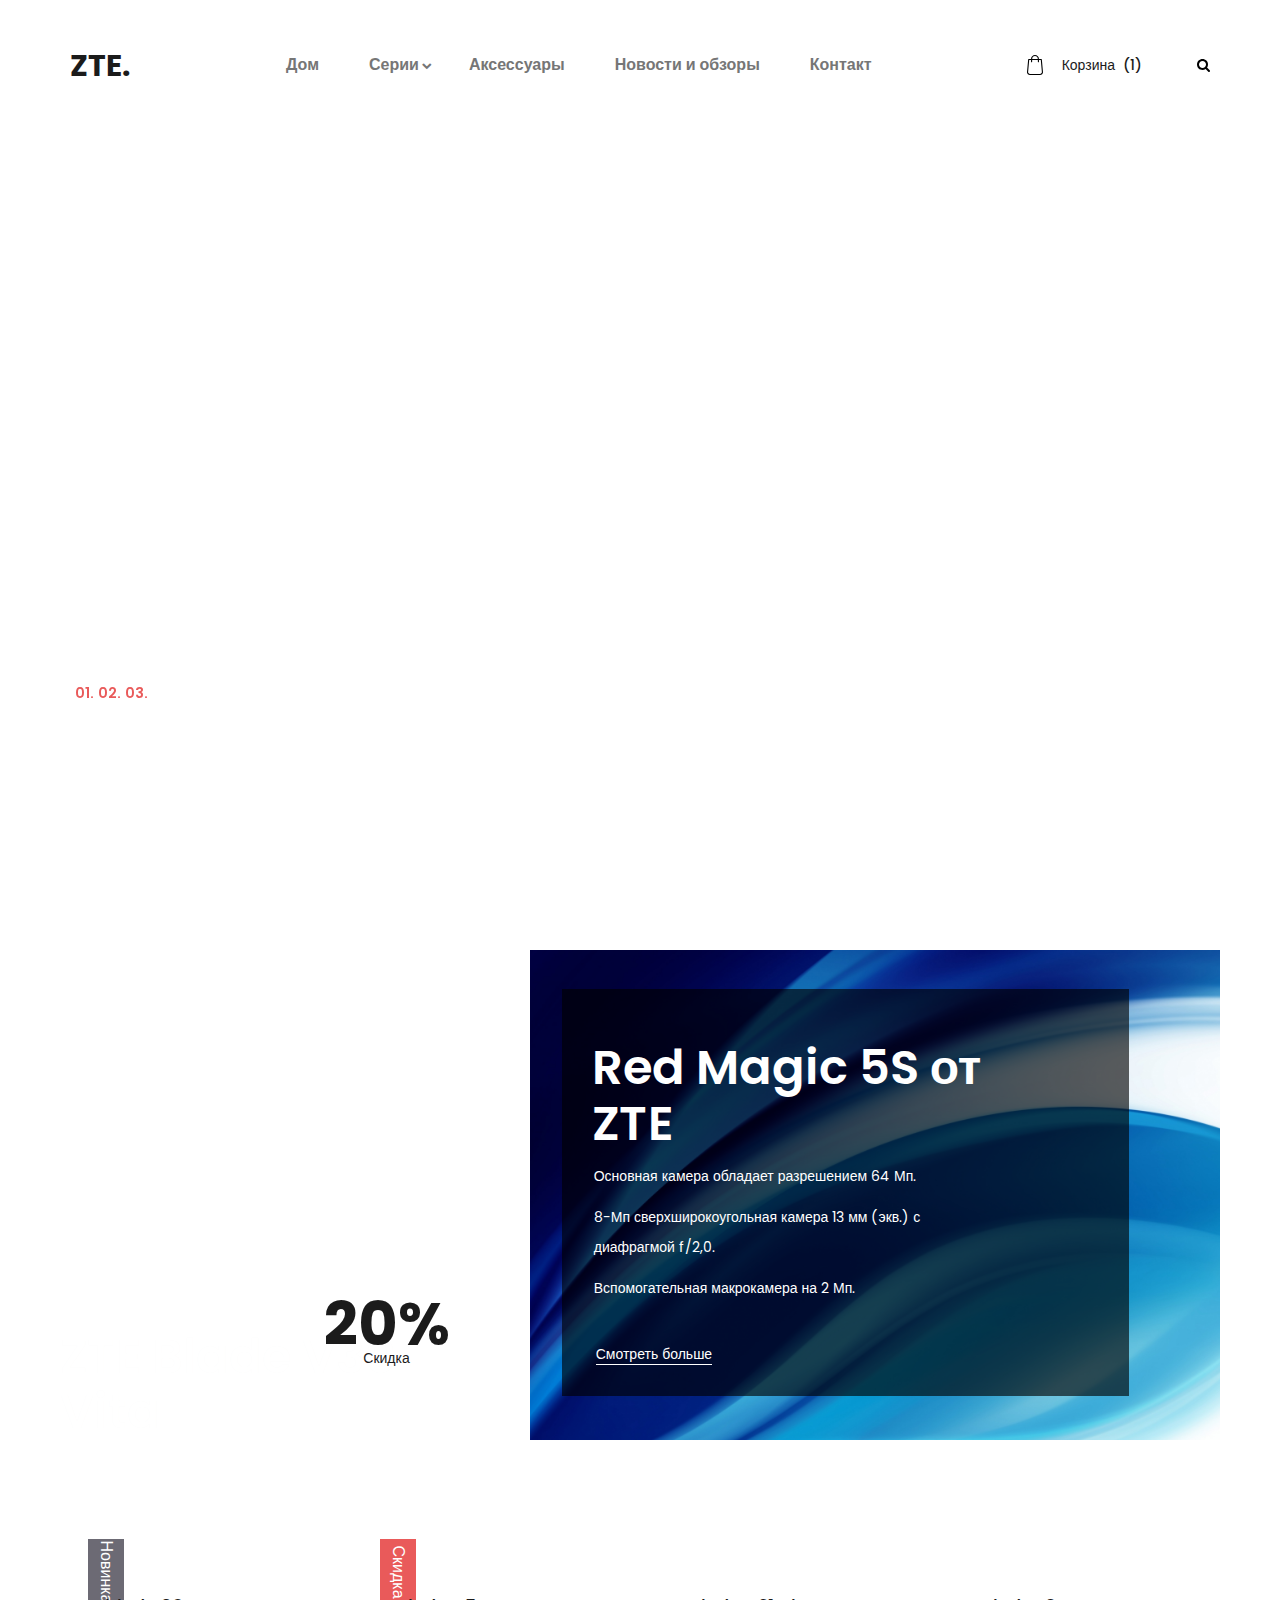
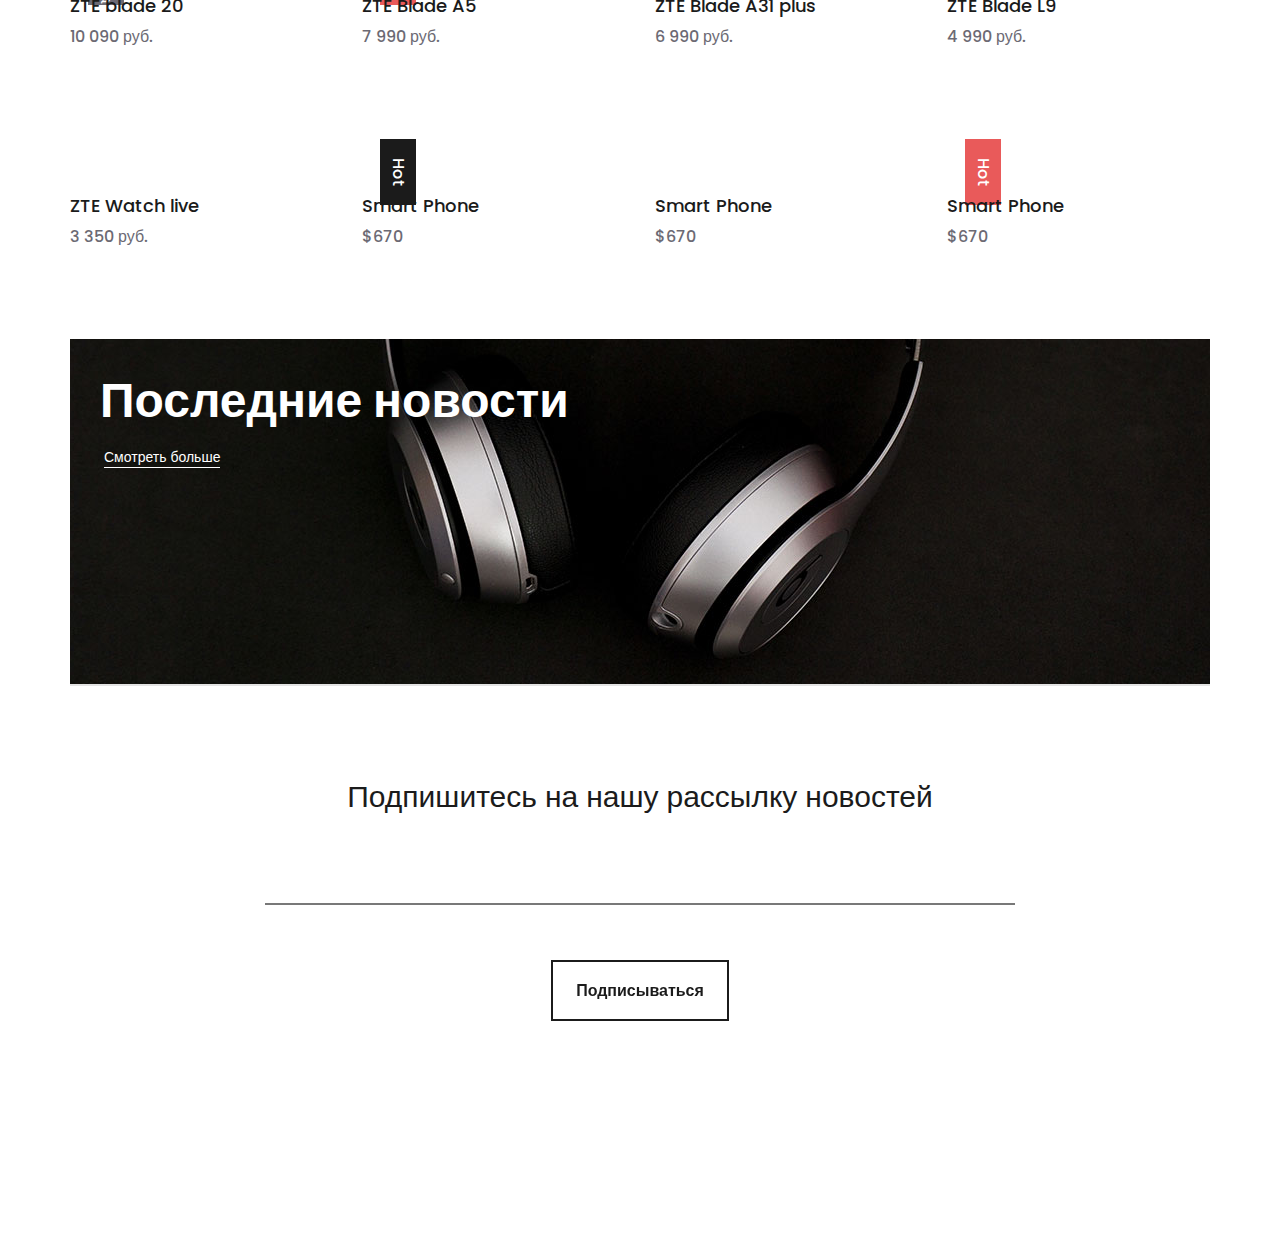
==== index.html @ 1d3c838d "загружает файлы сайта" ====
<!DOCTYPE html>
<html lang="ru">
<head>
<title>ZTE</title>
<meta charset="utf-8">
<meta http-equiv="X-UA-Compatible" content="IE=edge">
<meta name="description" content="Sublime project">
<meta name="viewport" content="width=device-width, initial-scale=1">
<link rel="stylesheet" type="text/css" href="styles/bootstrap4/bootstrap.min.css">
<link href="plugins/font-awesome-4.7.0/css/font-awesome.min.css" rel="stylesheet" type="text/css">
<link rel="stylesheet" type="text/css" href="plugins/OwlCarousel2-2.2.1/owl.carousel.css">
<link rel="stylesheet" type="text/css" href="plugins/OwlCarousel2-2.2.1/owl.theme.default.css">
<link rel="stylesheet" type="text/css" href="plugins/OwlCarousel2-2.2.1/animate.css">
<link rel="stylesheet" type="text/css" href="styles/main_styles.css">
<link rel="stylesheet" type="text/css" href="styles/responsive.css">
</head>
<body>

<div class="super_container">

	<!-- Header -->

	<header class="header">
		<div class="header_container">
			<div class="container">
				<div class="row">
					<div class="col">
						<div class="header_content d-flex flex-row align-items-center justify-content-start">
							<div class="logo"><a href="index.html">ZTE.</a></div>
							<nav class="main_nav">
								<ul>
									<li class="">
										<a href="index.html">Дом</a>
										
									</li>
									<li class="hassubs">
										<a href="categories.html">Серии</a>
										<ul>
											<li><a href="categories.html">ZTE Blade</a></li>
											<li><a href="categories.html">ZTE Axon</a></li>							
										</ul>
									</li>
									<li><a href="#">Аксессуары</a></li>
									<li><a href="#">Новости и обзоры</a></li>
									<li><a href="contact.html">Контакт</a></li>
								</ul>
							</nav>
							<div class="header_extra ml-auto">
								<div class="shopping_cart">
									<a href="cart.html">
										<svg version="1.1" xmlns="http://www.w3.org/2000/svg" xmlns:xlink="http://www.w3.org/1999/xlink" x="0px" y="0px"
												 viewBox="0 0 489 489" style="enable-background:new 0 0 489 489;" xml:space="preserve">
											<g>
												<path d="M440.1,422.7l-28-315.3c-0.6-7-6.5-12.3-13.4-12.3h-57.6C340.3,42.5,297.3,0,244.5,0s-95.8,42.5-96.6,95.1H90.3
													c-7,0-12.8,5.3-13.4,12.3l-28,315.3c0,0.4-0.1,0.8-0.1,1.2c0,35.9,32.9,65.1,73.4,65.1h244.6c40.5,0,73.4-29.2,73.4-65.1
													C440.2,423.5,440.2,423.1,440.1,422.7z M244.5,27c37.9,0,68.8,30.4,69.6,68.1H174.9C175.7,57.4,206.6,27,244.5,27z M366.8,462
													H122.2c-25.4,0-46-16.8-46.4-37.5l26.8-302.3h45.2v41c0,7.5,6,13.5,13.5,13.5s13.5-6,13.5-13.5v-41h139.3v41
													c0,7.5,6,13.5,13.5,13.5s13.5-6,13.5-13.5v-41h45.2l26.9,302.3C412.8,445.2,392.1,462,366.8,462z"/>
											</g>
										</svg>
										<div>Корзина <span>(1)</span></div>
									</a>
								</div>
								<div class="search">
									<div class="search_icon">
										<svg version="1.1" id="Capa_1" xmlns="http://www.w3.org/2000/svg" xmlns:xlink="http://www.w3.org/1999/xlink" x="0px" y="0px"
										viewBox="0 0 475.084 475.084" style="enable-background:new 0 0 475.084 475.084;"
										 xml:space="preserve">
										<g>
											<path d="M464.524,412.846l-97.929-97.925c23.6-34.068,35.406-72.047,35.406-113.917c0-27.218-5.284-53.249-15.852-78.087
												c-10.561-24.842-24.838-46.254-42.825-64.241c-17.987-17.987-39.396-32.264-64.233-42.826
												C254.246,5.285,228.217,0.003,200.999,0.003c-27.216,0-53.247,5.282-78.085,15.847C98.072,26.412,76.66,40.689,58.673,58.676
												c-17.989,17.987-32.264,39.403-42.827,64.241C5.282,147.758,0,173.786,0,201.004c0,27.216,5.282,53.238,15.846,78.083
												c10.562,24.838,24.838,46.247,42.827,64.234c17.987,17.993,39.403,32.264,64.241,42.832c24.841,10.563,50.869,15.844,78.085,15.844
												c41.879,0,79.852-11.807,113.922-35.405l97.929,97.641c6.852,7.231,15.406,10.849,25.693,10.849
												c9.897,0,18.467-3.617,25.694-10.849c7.23-7.23,10.848-15.796,10.848-25.693C475.088,428.458,471.567,419.889,464.524,412.846z
												 M291.363,291.358c-25.029,25.033-55.148,37.549-90.364,37.549c-35.21,0-65.329-12.519-90.36-37.549
												c-25.031-25.029-37.546-55.144-37.546-90.36c0-35.21,12.518-65.334,37.546-90.36c25.026-25.032,55.15-37.546,90.36-37.546
												c35.212,0,65.331,12.519,90.364,37.546c25.033,25.026,37.548,55.15,37.548,90.36C328.911,236.214,316.392,266.329,291.363,291.358z
												"/>
										</g>
									</svg>
									</div>
								</div>
								<div class="hamburger"><i class="fa fa-bars" aria-hidden="true"></i></div>
							</div>
						</div>
					</div>
				</div>
			</div>
		</div>
		
		<!-- Search Panel -->
		<div class="search_panel trans_300">
			<div class="container">
				<div class="row">
					<div class="col">
						<div class="search_panel_content d-flex flex-row align-items-center justify-content-end">
							<form action="#">
								<input type="text" class="search_input" placeholder="Search" required="required">
							</form>
						</div>
					</div>
				</div>
			</div>
		</div>

		<!-- Social -->
		<div class="header_social">
			<ul>
				<li><a href="#"><i class="fa fa-pinterest" aria-hidden="true"></i></a></li>
				<li><a href="#"><i class="fa fa-instagram" aria-hidden="true"></i></a></li>
				<li><a href="#"><i class="fa fa-facebook" aria-hidden="true"></i></a></li>
				<li><a href="#"><i class="fa fa-twitter" aria-hidden="true"></i></a></li>
			</ul>
		</div>
	</header>

	<!-- Menu -->

	<div class="menu menu_mm trans_300">
		<div class="menu_container menu_mm">
			<div class="page_menu_content">
							
				<div class="page_menu_search menu_mm">
					<form action="#">
						<input type="search" required="required" class="page_menu_search_input menu_mm" placeholder="Search for products...">
					</form>
				</div>
				<ul class="page_menu_nav menu_mm">
					<li class="page_menu_item has-children menu_mm">
						<a href="index.html">Дом<i class="fa fa-angle-down"></i></a>
					</li>
					<li class="page_menu_item has-children menu_mm">
						<a href="categories.html">Серии<i class="fa fa-angle-down"></i></a>
						<ul class="page_menu_selection menu_mm">
							<li><a href="categories.html">ZTE Blade</a></li>
											<li><a href="categories.html">ZTE Axon</a></li>		
						</ul>
					</li>
					<li class="page_menu_item menu_mm"><a href="index.html">Аксессуары<i class="fa fa-angle-down"></i></a></li>
					<li class="page_menu_item menu_mm"><a href="#">Новости и обзоры<i class="fa fa-angle-down"></i></a></li>
					<li class="page_menu_item menu_mm"><a href="contact.html">Контакт<i class="fa fa-angle-down"></i></a></li>
				</ul>
			</div>
		</div>

		<div class="menu_close"><i class="fa fa-times" aria-hidden="true"></i></div>

		<div class="menu_social">
			<ul>
				<li><a href="#"><i class="fa fa-pinterest" aria-hidden="true"></i></a></li>
				<li><a href="#"><i class="fa fa-instagram" aria-hidden="true"></i></a></li>
				<li><a href="#"><i class="fa fa-facebook" aria-hidden="true"></i></a></li>
				<li><a href="#"><i class="fa fa-twitter" aria-hidden="true"></i></a></li>
			</ul>
		</div>
	</div>
	
	<!-- Home -->

	<div class="home">
		<div class="home_slider_container">
			
			<!-- Home Slider -->
			<div class="owl-carousel owl-theme home_slider">
				
				<!-- Slider Item -->
				<div class="owl-item home_slider_item">
					<div class="home_slider_background" style="background-image:url(images/image001.jpg)"></div>
					<div class="home_slider_content_container">
						<div class="container">
							<div class="row">
								<div class="col">
									<div class="home_slider_content"  data-animation-in="fadeIn" data-animation-out="animate-out fadeOut">
										<div class="home_slider_title">Корпорация ZTE</div>
										<div class="home_slider_subtitle">Корпорация ZTE была основана в 1985 году в Китае, городе Шэньчжэнь, где и расположена ее штаб-квартира. Ассортимент продукции ZTE охватывает практически каждый сектор рынка проводной и беспроводной связи, мобильных и фиксированных терминалов.</div>
										
									</div>
								</div>
							</div>
						</div>
					</div>
				</div>

				<!-- Slider Item -->
				<div class="owl-item home_slider_item">
					<div class="home_slider_background" style="background-image:url(images/image005.jpg)"></div>
					<div class="home_slider_content_container">
						<div class="container">
							<div class="row">
								<div class="col">
									<div class="home_slider_content"  data-animation-in="fadeIn" data-animation-out="animate-out fadeOut">
										<div class="home_slider_title">ZTE Blade A31</div>
										<div class="home_slider_subtitle">Аппарат предлагает базовый функционал, поддержку 4G/LTE и работу сразу с 2 sim-картами, весьма качественный 5.45-дюймовый дисплей и 32 Гбайт встроенной памяти. Помимо этого, здесь есть чип NFC и возможность использования сервиса бесконтактной оплаты Google Play. Мобильник работает под управлением операционной системы Android 11 Go.</div>
										<div class="button button_light home_button"><a href="#">Купить сейчас</a></div>
									</div>
								</div>
							</div>
						</div>
					</div>
				</div>

				<!-- Slider Item -->
				<div class="owl-item home_slider_item">
					<div class="home_slider_background" style="background-image:url(images/image002.jpg)"></div>
					<div class="home_slider_content_container">
						<div class="container">
							<div class="row">
								<div class="col">
									<div class="home_slider_content"  data-animation-in="fadeIn" data-animation-out="animate-out fadeOut">
										<div class="home_slider_title">ZTE В РОССИИ</div>
										<div class="home_slider_subtitle">Свою деятельность в России ZTE начала в 2000 году и с тех пор успешно развивается на российском рынке. Первоначально в городе Москва было открыто официальное представительство корпорации ZTE, а затем и дочерняя компания ООО «Корпорация ЗТИ — Связьтехнологии».</div>
									
									</div>
								</div>
							</div>
						</div>
					</div>
				</div>

			</div>

			<!-- Home Slider Dots -->
			
			<div class="home_slider_dots_container">
				<div class="container">
					<div class="row">
						<div class="col">
							<div class="home_slider_dots">
								<ul id="home_slider_custom_dots" class="home_slider_custom_dots">
									<li class="home_slider_custom_dot active">01.</li>
									<li class="home_slider_custom_dot active">02.</li>
									<li class="home_slider_custom_dot active">03.</li>
								</ul>
							</div>
						</div>
					</div>
				</div>	
			</div>

		</div>
	</div>

	<!-- Ads -->

	<div class="avds">
		<div class="avds_container d-flex flex-lg-row flex-column align-items-start justify-content-between">
			<div class="avds_small">
				<div class="avds_background" style="background-image:url(images/gsmarena_001_1_large.jpg)"></div>
				
					<div class="avds_discount_container">
						
						<div><div class="avds_title">ZTE Blade V30 Vita</div>
							<div class="avds_discount">
							
								<div>20%</div>
								<div>Скидка</div>
							</div>
						</div>
					</div>
					
				
			</div>
			<div class="avds_large">
				<div class="avds_background" style="background-image:url(images/avds_large.jpg)"></div>
				<div class="avds_large_container">
					<div class="avds_large_content">
						<div class="avds_title">Red Magic 5S от ZTE</div>
						<div class="avds_text">Основная камера обладает разрешением 64 Мп.</div>
						<div class="avds_text">8-Мп сверхширокоугольная камера 13 мм (экв.) с диафрагмой f/2,0.</div>
						<div class="avds_text">Вспомогательная макрокамера на 2 Мп.</div>
						<div class="avds_link avds_link_large"><a href="categories.html">Смотреть больше</a></div>
					</div>
				</div>
			</div>
		</div>
	</div>

	<!-- Products -->

	<div class="products">
		<div class="container">
			<div class="row">
				<div class="col">
					
					<div class="product_grid">

						<!-- Product -->
						<div class="product">
							<div class="product_image"><img src="images/product_1.jpg" alt=""></div>
							<div class="product_extra product_new"><a href="categories.html">Новинка</a></div>
							<div class="product_content">
								<div class="product_title"><a href="product.html">ZTE blade 20</a></div>
								<div class="product_price">10 090 руб.</div>
							</div>
						</div>

						<!-- Product -->
						<div class="product">
							<div class="product_image"><img src="images/product_2.jpg" alt=""></div>
							<div class="product_extra product_sale"><a href="categories.html">Скидка</a></div>
							<div class="product_content">
								<div class="product_title"><a href="product.html">ZTE Blade A5</a></div>
								<div class="product_price">7 990 руб.</div>
							</div>
						</div>

						<!-- Product -->
						<div class="product">
							<div class="product_image"><img src="images/product_3.jpg" alt=""></div>
							<div class="product_content">
								<div class="product_title"><a href="product.html">ZTE Blade A31 plus</a></div>
								<div class="product_price">6 990 руб.</div>
							</div>
						</div>

						<!-- Product -->
						<div class="product">
							<div class="product_image"><img src="images/product_4.jpg" alt=""></div>
							<div class="product_content">
								<div class="product_title"><a href="product.html">ZTE Blade L9</a></div>
								<div class="product_price">4 990 руб.</div>
							</div>
						</div>

						<!-- Product -->
						<div class="product">
							<div class="product_image"><img src="images/product_5.jpg" alt=""></div>
							<div class="product_content">
								<div class="product_title"><a href="product.html">ZTE Watch live</a></div>
								<div class="product_price">3 350 руб.</div>
							</div>
						</div>

						<!-- Product -->
						<div class="product">
							<div class="product_image"><img src="images/product_6.jpg" alt=""></div>
							<div class="product_extra product_hot"><a href="categories.html">Hot</a></div>
							<div class="product_content">
								<div class="product_title"><a href="product.html">Smart Phone</a></div>
								<div class="product_price">$670</div>
							</div>
						</div>

						<!-- Product -->
						<div class="product">
							<div class="product_image"><img src="images/product_7.jpg" alt=""></div>
							<div class="product_content">
								<div class="product_title"><a href="product.html">Smart Phone</a></div>
								<div class="product_price">$670</div>
							</div>
						</div>

						<!-- Product -->
						<div class="product">
							<div class="product_image"><img src="images/product_8.jpg" alt=""></div>
							<div class="product_extra product_sale"><a href="categories.html">Hot</a></div>
							<div class="product_content">
								<div class="product_title"><a href="product.html">Smart Phone</a></div>
								<div class="product_price">$670</div>
							</div>
						</div>

					</div>
						
				</div>
			</div>
		</div>
	</div>

	<!-- Ad -->

	<div class="avds_xl">
		<div class="container">
			<div class="row">
				<div class="col">
					<div class="avds_xl_container clearfix">
						<div class="avds_xl_background" style="background-image:url(images/avds_xl.jpg)"></div>
						
							<div class="avds_title">Последние новости</div>
							<div class="avds_link avds_xl_link"><a href="http://zte.ru/press/news/" target="_blank">Смотреть больше</a></div>
						
					</div>
				</div>
			</div>
		</div>
	</div>

		<!-- Newsletter -->

	<div class="newsletter">
		<div class="container">
			<div class="row">
				<div class="col">
					<div class="newsletter_border"></div>
				</div>
			</div>
			<div class="row">
				<div class="col-lg-8 offset-lg-2">
					<div class="newsletter_content text-center">
						<div class="newsletter_title">Подпишитесь на нашу рассылку новостей</div>
						
						<div class="newsletter_form_container">
							<form action="#" id="newsletter_form" class="newsletter_form">
								<input type="email" class="newsletter_input" required="required">
								<button class="newsletter_button trans_200"><span>Подписываться</span></button>
							</form>
						</div>
					</div>
				</div>
			</div>
		</div>
	</div>

	<!-- Footer -->
	
	<div class="footer_overlay"></div>
	<footer class="footer">
		<div class="footer_background" style="background-image:url(images/footer.jpg)"></div>
		<div class="container">
			<div class="row">
				<div class="col">
					<div class="footer_content d-flex flex-lg-row flex-column align-items-center justify-content-lg-start justify-content-center">
						<div class="footer_logo"><a href="#">ZTE.</a></div>
						
						<div class="footer_social ml-lg-auto">
							<ul>
								<li><a href="#"><i class="fa fa-pinterest" aria-hidden="true"></i></a></li>
								<li><a href="#"><i class="fa fa-instagram" aria-hidden="true"></i></a></li>
								<li><a href="#"><i class="fa fa-facebook" aria-hidden="true"></i></a></li>
								<li><a href="#"><i class="fa fa-twitter" aria-hidden="true"></i></a></li>
							</ul>
						</div>
					</div>
				</div>
			</div>
		</div>
	</footer>
</div>

<script src="js/jquery-3.2.1.min.js"></script>
<script src="styles/bootstrap4/popper.js"></script>
<script src="styles/bootstrap4/bootstrap.min.js"></script>
<script src="plugins/greensock/TweenMax.min.js"></script>
<script src="plugins/greensock/TimelineMax.min.js"></script>
<script src="plugins/scrollmagic/ScrollMagic.min.js"></script>
<script src="plugins/greensock/animation.gsap.min.js"></script>
<script src="plugins/greensock/ScrollToPlugin.min.js"></script>
<script src="plugins/OwlCarousel2-2.2.1/owl.carousel.js"></script>
<script src="plugins/Isotope/isotope.pkgd.min.js"></script>
<script src="plugins/easing/easing.js"></script>
<script src="plugins/parallax-js-master/parallax.min.js"></script>
<script src="js/custom.js"></script>
</body>
</html>
---- styles/main_styles.css ----
@charset "utf-8";
/* CSS Document */

/******************************

[Table of Contents]

1. Fonts
2. Body and some general stuff
3. Header
4. Menu
5. Home
6. Ads
7. Products
8. Ad Extra Large
9. Icon Boxes
10. Newsletter
11. Footer


******************************/

/***********
1. Fonts
***********/

@import url('https://fonts.googleapis.com/css?family=Poppins:300,400,500,600,700,800,900');

/*********************************
2. Body and some general stuff
*********************************/

*
{
	margin: 0;
	padding: 0;
	-webkit-font-smoothing: antialiased;
	-webkit-text-shadow: rgba(0,0,0,.01) 0 0 1px;
	text-shadow: rgba(0,0,0,.01) 0 0 1px;
}
body
{
	font-family: 'Poppins', sans-serif;
	font-size: 14px;
	font-weight: 400;
	background: #FFFFFF;
	color: #a5a5a5;
}
div
{
	display: block;
	position: relative;
	-webkit-box-sizing: border-box;
    -moz-box-sizing: border-box;
    box-sizing: border-box;
}
ul
{
	list-style: none;
	margin-bottom: 0px;
}
p
{
	font-family: 'Poppins', sans-serif;
	font-size: 14px;
	line-height: 2.14;
	font-weight: 400;
	color: #6c6a74;
	-webkit-font-smoothing: antialiased;
	-webkit-text-shadow: rgba(0,0,0,.01) 0 0 1px;
	text-shadow: rgba(0,0,0,.01) 0 0 1px;
}
p a
{
	display: inline;
	position: relative;
	color: inherit;
	border-bottom: solid 1px #ffa07f;
	-webkit-transition: all 200ms ease;
	-moz-transition: all 200ms ease;
	-ms-transition: all 200ms ease;
	-o-transition: all 200ms ease;
	transition: all 200ms ease;
}
p:last-of-type
{
	margin-bottom: 0;
}
a, a:hover, a:visited, a:active, a:link
{
	text-decoration: none;
	-webkit-font-smoothing: antialiased;
	-webkit-text-shadow: rgba(0,0,0,.01) 0 0 1px;
	text-shadow: rgba(0,0,0,.01) 0 0 1px;
}
p a:active
{
	position: relative;
	color: #FF6347;
}
p a:hover
{
	color: #FFFFFF;
	background: #ffa07f;
}
p a:hover::after
{
	opacity: 0.2;
}
::selection
{
	
}
p::selection
{
	
}
h1{font-size: 48px;}
h2{font-size: 36px;}
h3{font-size: 24px;}
h4{font-size: 18px;}
h5{font-size: 14px;}
h1, h2, h3, h4, h5, h6
{
	font-family: 'Open Sans', sans-serif;
	-webkit-font-smoothing: antialiased;
	-webkit-text-shadow: rgba(0,0,0,.01) 0 0 1px;
	text-shadow: rgba(0,0,0,.01) 0 0 1px;
}
h1::selection, 
h2::selection, 
h3::selection, 
h4::selection, 
h5::selection, 
h6::selection
{
	
}
.form-control
{
	color: #db5246;
}
section
{
	display: block;
	position: relative;
	box-sizing: border-box;
}
.clear
{
	clear: both;
}
.clearfix::before, .clearfix::after
{
	content: "";
	display: table;
}
.clearfix::after
{
	clear: both;
}
.clearfix
{
	zoom: 1;
}
.float_left
{
	float: left;
}
.float_right
{
	float: right;
}
.trans_200
{
	-webkit-transition: all 200ms ease;
	-moz-transition: all 200ms ease;
	-ms-transition: all 200ms ease;
	-o-transition: all 200ms ease;
	transition: all 200ms ease;
}
.trans_300
{
	-webkit-transition: all 300ms ease;
	-moz-transition: all 300ms ease;
	-ms-transition: all 300ms ease;
	-o-transition: all 300ms ease;
	transition: all 300ms ease;
}
.trans_400
{
	-webkit-transition: all 400ms ease;
	-moz-transition: all 400ms ease;
	-ms-transition: all 400ms ease;
	-o-transition: all 400ms ease;
	transition: all 400ms ease;
}
.trans_500
{
	-webkit-transition: all 500ms ease;
	-moz-transition: all 500ms ease;
	-ms-transition: all 500ms ease;
	-o-transition: all 500ms ease;
	transition: all 500ms ease;
}
.fill_height
{
	height: 100%;
}
.super_container
{
	width: 100%;
	overflow: hidden;
}
.prlx_parent
{
	overflow: hidden;
}
.prlx
{
	height: 130% !important;
}
.parallax-window
{
    min-height: 400px;
    background: transparent;
}
.nopadding
{
	padding: 0px !important;
}
.button
{
	width: 178px;
	height: 61px;
	background: none;
	text-align: center;
	border: solid 2px #1b1b1b;
	overflow: hidden;
	cursor: pointer;
}
.button a
{
	display: block;
	position: relative;
	font-size: 16px;
	font-weight: 600;
	line-height: 57px;
	color: #1b1b1b;
	background: none;
	z-index: 1;
	-webkit-transition: all 200ms ease;
	-moz-transition: all 200ms ease;
	-ms-transition: all 200ms ease;
	-o-transition: all 200ms ease;
	transition: all 200ms ease;
}
.button::after
{
	content: '';
    position: absolute;
    top: 0;
    left: 0;
    width: 150%;
    height: 100%;
    background: #FFFFFF;
    z-index: 0;
    opacity: 0;
    -webkit-transform: rotate3d(0, 0, 1, -45deg) translate3d(0, -3em, 0);
    transform: rotate3d(0, 0, 1, -45deg) translate3d(0, -3em, 0);
    -webkit-transform-origin: 0% 100%;
    transform-origin: 0% 100%;
    -webkit-transition: -webkit-transform 0.3s, opacity 0.3s, background-color 0.3s;
    transition: transform 0.3s, opacity 0.3s, background-color 0.3s;
}
.button:hover::after
{
	opacity: 1;
    -webkit-transform: rotate3d(0, 0, 1, 0deg);
    transform: rotate3d(0, 0, 1, 0deg);
    -webkit-transition-timing-function: cubic-bezier(0.2, 1, 0.3, 1);
    transition-timing-function: cubic-bezier(0.2, 1, 0.3, 1);
}
.button_light
{
	border: solid 2px #FFFFFF;
}
.button_light a
{
	color: #FFFFFF;
}
.button:hover a
{
	color: #FFFFFF;
}
.button_light:hover a
{
	color: #1b1b1b;
}

/*********************************
3. Header
*********************************/

.header
{
	display: block;
	position: fixed;
	top: 0;
	left: 0;
	width: 100%;
	z-index: 100;
}
.header_container
{
	width: 100%;
	z-index: 1;
	background: #FFFFFF;
}
.header_content
{
	width: 100%;
	height: 130px;
	-webkit-transition: all 200ms ease;
	-moz-transition: all 200ms ease;
	-ms-transition: all 200ms ease;
	-o-transition: all 200ms ease;
	transition: all 200ms ease;
}
.header.scrolled .header_content
{
	height: 70px;
}
.logo a
{
	font-size: 30px;
	font-weight: 700;
	color: #1b1b1b;
	-webkit-transition: all 200ms ease;
	-moz-transition: all 200ms ease;
	-ms-transition: all 200ms ease;
	-o-transition: all 200ms ease;
	transition: all 200ms ease;
}
.header.scrolled .logo a
{
	font-size: 24px;
}
.main_nav
{
	margin-left: 156px;
}
.main_nav > ul > li
{
	display: inline-block;
	position: relative;
}
.main_nav > ul > li:not(:last-child)
{
	margin-right: 46px;
}
.main_nav > ul > li > a
{
	font-size: 16px;
	font-weight: 600;
	color: #767676;
	-webkit-transition: all 200ms ease;
	-moz-transition: all 200ms ease;
	-ms-transition: all 200ms ease;
	-o-transition: all 200ms ease;
	transition: all 200ms ease;
}
.main_nav > ul > li > a:hover,
.main_nav > ul > li.active > a
{
	color: #1b1b1b;
}
.main_nav ul li.hassubs::after
{
	position: absolute;
	top: 50%;
	-webkit-transform: translateY(-50%);
	-moz-transform: translateY(-50%);
	-ms-transform: translateY(-50%);
	-o-transform: translateY(-50%);
	transform: translateY(-50%);
	left: calc(100% + 3px);
	font-family: 'FontAwesome';
	font-size: 10px;
	content: '\f078';
	color: #767676;
}
.main_nav ul li:hover::after,
.main_nav ul li.active::after
{
	color: #1b1b1b;
}
.hassubs ul
{
	position: absolute;
	right: -15px;
	top: calc(100% + 20px);
	text-align: right;
	background: #FFFFFF;
	padding-right: 25px;
	padding-left: 35px;
	padding-top: 25px;
	padding-bottom: 25px;
	visibility: hidden;
	opacity: 0;
	-webkit-transition: all 200ms ease;
	-moz-transition: all 200ms ease;
	-ms-transition: all 200ms ease;
	-o-transition: all 200ms ease;
	transition: all 200ms ease;
}
.hassubs:hover ul
{
	visibility: visible;
	opacity: 1;
	top: calc(100% + 0px);
}
.hassubs ul li:not(:last-child)
{
	margin-bottom: 11px;
}
.hassubs ul li a
{
	font-size: 14px;
	font-weight: 600;
	color: #767676;
	-webkit-transition: all 200ms ease;
	-moz-transition: all 200ms ease;
	-ms-transition: all 200ms ease;
	-o-transition: all 200ms ease;
	transition: all 200ms ease;
}
.hassubs ul li a:hover
{
	color: #1b1b1b;
}
.header_extra
{

}
.shopping_cart
{
	display: inline-block;
}
.shopping_cart a svg
{
	display: inline-block;
	width: 20px;
	height: 20px;
	vertical-align: middle;
	-webkit-transition: all 200ms ease;
	-moz-transition: all 200ms ease;
	-ms-transition: all 200ms ease;
	-o-transition: all 200ms ease;
	transition: all 200ms ease;
}
.shopping_cart a:hover svg,
.shopping_cart a:hover div
{
	fill: #e95a5a;
	color: #e95a5a;
}
.shopping_cart a div
{
	display: inline-block;
	vertical-align: middle;
	font-size: 14px;
	font-weight: 500;
	color: #1b1b1b;
	margin-left: 13px;
	-webkit-transition: all 200ms ease;
	-moz-transition: all 200ms ease;
	-ms-transition: all 200ms ease;
	-o-transition: all 200ms ease;
	transition: all 200ms ease;
}
.shopping_cart a div span
{
	margin-left: 4px;
}
.search
{
	display: inline-block;
	margin-left: 51px;
	cursor: pointer;
	vertical-align: sub;
	-webkit-transform: translateY(-1px);
	-moz-transform: translateY(-1px);
	-ms-transform: translateY(-1px);
	-o-transform: translateY(-1px);
	transform: translateY(-1px);
}
.search_icon
{
	width: 13px;
	height: 13px;
}
.search_icon svg
{
	-webkit-transition: all 200ms ease;
	-moz-transition: all 200ms ease;
	-ms-transition: all 200ms ease;
	-o-transition: all 200ms ease;
	transition: all 200ms ease;
}
.search_icon:hover svg
{
	fill: #e95a5a;
}
.hamburger
{
	display: none;
	margin-left: 30px;
	cursor: pointer;
	margin-right: 4px;
	-webkit-transform: translateY(2px);
	-moz-transform: translateY(2px);
	-ms-transform: translateY(2px);
	-o-transform: translateY(2px);
	transform: translateY(2px);
}
.hamburger i
{
	font-size: 18px;
	color: #1b1b1b;
}
.search_panel
{
	position: absolute;
	left: 0;
	bottom: 0;
	width: 100%;
	background: #e4e4e4;
	z-index: -1;
}
.search_panel.active
{
	bottom: -80px;
}
.search_panel_content
{
	height: 80px;
}
.search_input
{
	width: 300px;
	height: 40px;
	border: none;
	outline: none;
	border-radius: 3px;
	padding-left: 20px;
}
.search_input::-webkit-input-placeholder
{
	font-size: 14px !important;
	font-weight: 10000 !important;
	font-style: italic;
	color: #767676 !important;
}
.search_input:-moz-placeholder
{
	font-size: 14px !important;
	font-weight: 400 !important;
	font-style: italic;
	color: #767676 !important;
}
.search_input::-moz-placeholder
{
	font-size: 14px !important;
	font-weight: 400 !important;
	font-style: italic;
	color: #767676 !important;
} 
.search_input:-ms-input-placeholder
{ 
	font-size: 14px !important;
	font-weight: 400 !important;
	font-style: italic;
	color: #767676 !important;
}
.search_input::input-placeholder
{
	font-size: 14px !important;
	font-weight: 400 !important;
	font-style: italic;
	color: #767676 !important;
}
.header_social
{
	position: absolute;
	top: 50%;
	-webkit-transform: translateY(-50%);
	-moz-transform: translateY(-50%);
	-ms-transform: translateY(-50%);
	-o-transform: translateY(-50%);
	transform: translateY(-50%);
	right: 60px;
	z-index: 1;
	margin-right: -5px;
}
.header_social ul li
{
	display: inline-block;
}
.header_social ul li:not(:last-child)
{
	margin-right: 18px;
}
.header_social ul li a i
{
	font-size: 16px;
	color: #b5b5b5;
	padding: 5px;
	-webkit-transition: all 200ms ease;
	-moz-transition: all 200ms ease;
	-ms-transition: all 200ms ease;
	-o-transition: all 200ms ease;
	transition: all 200ms ease;
}
.header_social ul li a i:hover
{
	color: #1b1b1b;
}

/*********************************
4. Menu
*********************************/

.menu
{
	position: fixed;
	top: 0;
	right: -400px;
	width: 400px;
	height: 100vh;
	background: #e4e4e4;
	z-index: 101;
}
.menu.active
{
	right: 0;
}
.menu_container
{
	width: 100%;
	height: 0px;
	padding-top: 130px;
}
.menu.active .menu_container
{
	height: 500px;
}
.page_menu_content
{
	padding-left: 30px;
	padding-right: 30px;
	overflow: hidden;
	text-align: right;
}
.page_menu_search
{
	display: none;
	width: 100%;
	margin-top: 30px;
	margin-bottom: 30px;
}
.page_menu_nav
{

}
.page_menu_search_input
{
	width: 100%;
	height: 40px;
	background: #FFFFFF;
	border: none;
	outline: none;
	padding-left: 25px;
}
.page_menu_item
{
	display: block;
	position: relative;
	vertical-align: middle;
}
.page_menu_nav > li
{
	border-bottom: solid 1px rgba(0,0,0,0.2);
}
.page_menu_item > a
{
	display: block;
	color: #1b1b1b;
	font-weight: 700;
	line-height: 50px;
	height: 50px;
	font-size: 16px;
	-webkit-transition: all 200ms ease;
	-moz-transition: all 200ms ease;
	-ms-transition: all 200ms ease;
	-o-transition: all 200ms ease;
	transition: all 200ms ease;
}
.page_menu_item > a:hover
{
	color: #c3c1cc;
}
.page_menu_item a i
{
	display: none;
	margin-left: 8px;
}
.page_menu_item.has-children > a > i
{
	display: inline-block;
}
.page_menu_selection
{
	margin: 0;
	width: 100%;
	height: 0px;
	overflow: hidden;
	z-index: 1;
}
.page_menu_selection li
{
	padding-right: 15px;
	line-height: 40px;
}
.page_menu_selection li:last-child
{
	padding-bottom: 20px;
}
.page_menu_selection li a
{
	display: block;
	color: #1b1b1b;
	border-bottom: solid 1px rgba(0,0,0,0.2);
	font-size: 14px;
	-webkit-transition: opacity 0.3s ease;
	-moz-transition: opacity 0.3s ease;
	-ms-transition: opacity 0.3s ease;
	-o-transition: opacity 0.3s ease;
	transition: all 0.3s ease;
}
.page_menu_selection li a:hover
{
	color: #c3c1cc;
}
.page_menu_selection li:last-child a
{
	border-bottom: none;
}
.menu_social
{
	position: absolute;
	right: 30px;
	bottom: 15px;
}
.menu_social ul li
{
	display: inline-block;
}
.menu_social ul li:not(:last-child)
{
	margin-right: 18px;
}
.menu_social ul li a i
{
	font-size: 16px;
	color: #b5b5b5;
	padding: 5px;
	-webkit-transition: all 200ms ease;
	-moz-transition: all 200ms ease;
	-ms-transition: all 200ms ease;
	-o-transition: all 200ms ease;
	transition: all 200ms ease;
}
.menu_social ul li a i:hover
{
	color: #1b1b1b;
}
.menu_close
{
	position: absolute;
	top: 25px;
	right: 25px;
	cursor: pointer;
}
.menu_close i
{
	font-size: 16px;
	color: #1b1b1b;
	padding: 5px;
}

/*********************************
5. Home
*********************************/

.home
{
	width: 100%;
	height: 950px;
	background: #FFFFFF;
	z-index: 2;
}
.home_slider_container
{
	width: 100%;
	height: 80%;
	padding-top: 130px;
	padding-left: 0px;
	padding-right: 0px;
	padding-bottom: 0px;
}
.home_slider_background
{
	position: absolute;
	top: 0;
	left: 0;
	width: 100%;
	height: 100%;
	background-repeat: no-repeat;
	background-size: cover;
	background-position: center center;
}
.home_slider_content_container
{
	position: absolute;
	left: 0;
	top: 32.3%;
	width: 100%;
}
.home_slider_content
{
	max-width: 580px;
}
.home_slider_title
{
	font-size: 60px;
	font-weight: 600;
	color: #FFFFFF;
	line-height: 1.2;
}
.home_slider_subtitle
{
	font-size: 14px;
	font-weight: 400;
	color: #FFFFFF;
	line-height: 2.14;
	margin-top: 22px;
}
.home_button
{
	margin-top: 40px;
}
.home_slider_dots_container
{
	display: inline-block;
	position: absolute;
	left: 0;
	bottom: 0;
	z-index: 10;
	width: 100%;
	padding-left: 60px;
	padding-right: 60px;
}
.home_slider_dots
{
	position: absolute;
	left: 15px;
	bottom: 56px;
}
.home_slider_custom_dots
{

}
.home_slider_custom_dot
{
	display: inline-block;
	position: relative;
	color: #FFFFFF;
	cursor: pointer;
	font-size: 14px;
	font-weight: 600;
	-webkit-transition: all 200ms ease;
	-moz-transition: all 200ms ease;
	-ms-transition: all 200ms ease;
	-o-transition: all 200ms ease;
	transition: all 200ms ease;
}
.home_slider_custom_dot:hover
{
	color: #e95a5a;
}
.home_slider_custom_dot.active
{
	color: #e95a5a;
}
.owl-theme .owl-dots
{
	display: none;
}
.fadeIn
{
	animation-delay: 1000ms;
}

/*********************************
6. Ads
*********************************/

.avds
{
	width: 100%;
	background: #FFFFFF;
	z-index: 2;
}
.avds_container
{
	width: 100%;
	height: 490px;
	padding-left: 60px;
	padding-right: 60px;
}

/* Ad Small*/

.avds_small
{
	width: calc((100% * 0.391) - 15px);
	height: 100%;
	padding: 30px;
}
.avds_background
{
	position: absolute;
	top: 0;
	left: 0;
	width: 100%;
	height: 100%;
	background-repeat: no-repeat;
	background-size: cover;
	background-position: center center;
}
.avds_small_inner
{
	width: 100%;
	height: 100%;
	border: solid 2px #FFFFFF;
}
.avds_discount_container
{
	position: absolute;
	right: 36px;
	bottom: 0;
}
.avds_discount_container > div
{
	position: relative;
	width: 100%;
	height: 100%;
}
.avds_discount
{
	position: absolute;
	bottom: 71px;
	right: 0;
	width: 152px;
	text-align: center;
}
.avds_discount div:first-child
{
	font-size: 60px;
	font-weight: 700;
	color: #1b1b1b;
	line-height: 0.75;
}
.avds_discount div:first-child span
{
	font-size: 36px;
	font-weight: 700;
	vertical-align: super;
}
.avds_discount div:last-child
{
	font-size: 14px;
	font-weight: 400;
	color: #1b1b1b;
	margin-top: 1px;
}
.avds_small_content
{
	max-width: 250px;
	padding-top: 57px;
	padding-left: 31px;
	padding-right: 30px;
}
.avds_title
{
	font-size: 48px;
	font-weight: 600;
	color: #FFFFFF;
	line-height: 1.16;
}
.avds_link
{
	margin-top: 18px;
	padding-left: 4px;
}
.avds_link a
{
	position: relative;
	display: inline-block;
	font-size: 14px;
	font-weight: 400;
	color: #FFFFFF;
}
.avds_link a::after
{
	display: block;
	position: absolute;
	left: 0;
	bottom: 0;
	width: 100%;
	height: 1px;
	background: #FFFFFF;
	content: '';
}

/* Ad Large */

.avds_large
{
	width: calc((100% * 0.608) - 15px);
	height: 100%;
}
.avds_large_container
{
	width: 100%;
	height: 100%;
	padding-top: 39px;
	padding-left: 32px;
	padding-bottom: 44px;
}
.avds_large_content
{
	max-width: 567px;
	height: 100%;
	background: rgba(0,0,0,0.63);
	padding-right: 130px;
	padding-left: 30px;
	padding-top: 51px;
	padding-bottom: 30px;
}
.avds_text
{
	font-size: 14px;
	font-weight: 400;
	color: #FFFFFF;
	line-height: 2.14;
	margin-top: 11px;
	padding-left: 2px;
}
.avds_link_large
{
	margin-top: 40px;
}

/*********************************
7. Products
*********************************/

.products
{
	width: 100%;
	background: #FFFFFF;
	padding-top: 99px;
	z-index: 2;
}
.product
{
	width: calc((100% - 90px) / 4);
	margin-bottom: 59px;
}
.product_image
{
	width: 100%;
}
.product_image img
{
	max-width: 100%;
}
.product_content
{
	width: 100%;
	padding-top: 36px;
	padding-bottom: 38px;
}
.product_title a
{
	font-size: 18px;
	font-weight: 500;
	color: #1b1b1b;
	line-height: 1.1;
	-webkit-transition: all 200ms ease;
	-moz-transition: all 200ms ease;
	-ms-transition: all 200ms ease;
	-o-transition: all 200ms ease;
	transition: all 200ms ease;
}
.product_title a:hover
{
	color: #e95a5a;
}
.product_price
{
	font-size: 16px;
	font-weight: 500;
	color: #6c6a74;
	line-height: 0.75;
	margin-top: 13px;
}
.product_extra
{
	position: absolute;
	top: 0;
	left: 54px;
	width: 66px;
	height: 36px;
	text-align: center;
	-webkit-transform-origin: top left;
	-moz-transform-origin: top left;
	-ms-transform-origin: top left;
	-o-transform-origin: top left;
	transform-origin: top left;
	transform: rotate(90deg);
}
.product_extra a
{
	display: block;
	font-size: 16px;
	font-weight: 500;
	color: #FFFFFF;
	line-height: 36px;
}
.product_new
{
	background: #6c6a74;
}
.product_sale
{
	background: #e95a5a;
}
.product_hot
{
	background: #1b1b1b;
}

/*********************************
8. Ad Extra Large
*********************************/

.avds_xl
{
	width: 100%;
	background: #FFFFFF;
	z-index: 2;
}
.avds_xl_container
{
	width: 100%;
	height: 345px;
	padding-top: 34px;
	padding-right: 35px;
	padding-bottom: 30px;
	padding-left: 30px;
}
.avds_xl_background
{
	position: absolute;
	top: 0;
	left: 0;
	width: 100%;
	height: 100%;
	background-repeat: no-repeat;
	background-size: cover;
	background-position: center center;
}
.avds_xl_content
{
	width: 391px;
	height: 100%;
	background: #e95a5a;
	float: right;
	padding-top: 28px;
	padding-left: 42px;
	padding-right: 30px;
}
.avds_xl_link
{
	margin-top: 18px;
}

/*********************************
9. Icon Boxes
*********************************/

.icon_boxes
{
	width: 100%;
	padding-top: 99px;
	padding-bottom: 99px;
	background: #FFFFFF;
	z-index: 2;
}
.icon_box_row
{

}
.icon_box
{
	width: 100%;
	text-align: center;
}
.icon_box_image
{
	width: 75px;
	height: 75px;
	margin-left: auto;
	margin-right: auto;
}
.icon_box_image img
{
	max-width: 100%;
}
.icon_box_title
{
	font-size: 18px;
	font-weight: 500;
	color: #1b1b1b;
	margin-top: 33px;
}
.icon_box_text
{
	margin-top: 20px;
}

/*********************************
10. Newsletter
*********************************/

.newsletter
{
	width: 100%;
	background: #FFFFFF;
	padding-bottom: 99px;
	z-index: 2;
}
.newsletter_border
{
	width: 100%;
	border-top: solid 2px #e3e3e3;
}
.newsletter_content
{
	padding-top: 88px;
}
.newsletter_title
{
	font-size: 30px;
	font-weight: 500;
	color: #1b1b1b;
}
.newsletter_text
{
	margin-top: 8px;
}
.newsletter_form_container
{
	width: 100%;
	margin-top: 46px;
}
.newsletter_form
{
	width: 100%;
}
.newsletter_input
{
	width: 100%;
	height: 40px;
	border: none;
	border-bottom: solid 2px #787878;
	outline: none;
	text-align: center;
}
.newsletter_button
{
	position: relative;
	width: 178px;
	height: 61px;
	border: solid 2px #1b1b1b;
	background: #FFFFFF;
	cursor: pointer;
	margin-top: 55px;
	overflow: hidden;
}
.newsletter_button span
{
	display: block;
	position: relative;
	z-index: 10;
	font-size: 16px;
	font-weight: 600;
	color: #1b1b1b;
	background: none;
	-webkit-transition: all 200ms ease;
	-moz-transition: all 200ms ease;
	-ms-transition: all 200ms ease;
	-o-transition: all 200ms ease;
	transition: all 200ms ease;
}
.newsletter_button::after
{
	content: '';
    position: absolute;
    top: 0;
    left: 0;
    width: 150%;
    height: 100%;
    background: #1b1b1b;
    z-index: 0;
    opacity: 0;
    -webkit-transform: rotate3d(0, 0, 1, -45deg) translate3d(0, -3em, 0);
    transform: rotate3d(0, 0, 1, -45deg) translate3d(0, -3em, 0);
    -webkit-transform-origin: 0% 100%;
    transform-origin: 0% 100%;
    -webkit-transition: -webkit-transform 0.3s, opacity 0.3s, background-color 0.3s;
    transition: transform 0.3s, opacity 0.3s, background-color 0.3s;
}
.newsletter_button:hover::after
{
	opacity: 1;
    -webkit-transform: rotate3d(0, 0, 1, 0deg);
    transform: rotate3d(0, 0, 1, 0deg);
    -webkit-transition-timing-function: cubic-bezier(0.2, 1, 0.3, 1);
    transition-timing-function: cubic-bezier(0.2, 1, 0.3, 1);
}
.newsletter_button:hover span
{
	color: #FFFFFF;
}

/*********************************
11. Footer
*********************************/

.footer_overlay
{
	width: 100%;
	height: 129px;
	background: transparent;
	z-index: 1;
}
.footer
{
	position: fixed;
	left: 0;
	bottom: 0;
	width: 100%;
	z-index: 1;
}
.footer_background
{
	position: absolute;
	top: 0;
	left: 0;
	width: 100%;
	height: 100%;
	background-repeat: no-repeat;
	background-size: cover;
	background-position: center center;
}
.footer_content
{
	width: 100%;
	height: 129px;
}
.footer_logo
{
	width: 30%;
}
.footer_logo a
{
	font-size: 30px;
	line-height: 0.75;
	color: #1b1b1b;
	font-weight: 700;
}
.copyright
{
	width: 40%;
	text-align: center;
	font-size: 14px;
	font-weight: 400;
	color: #1b1b1b;
}
.footer_social
{
	width: 30%;
	text-align: right;
}
.footer_social ul li
{
	display: inline-block;
}
.footer_social ul li:not(:last-child)
{
	margin-right: 26px;
}
.footer_social ul li a i
{
	font-size: 17px;
	color: #1b1b1b;
	-webkit-transition: all 200ms ease;
	-moz-transition: all 200ms ease;
	-ms-transition: all 200ms ease;
	-o-transition: all 200ms ease;
	transition: all 200ms ease;
}
.footer_social ul li a i:hover
{
	color: #FFFFFF;
}
---- styles/responsive.css ----
@charset "utf-8";
/* CSS Document */

/******************************

[Table of Contents]

1. 1600px
2. 1440px
3. 1280px
4. 1199px
5. 1024px
6. 991px
7. 959px
8. 880px
9. 768px
10. 767px
11. 539px
12. 479px
13. 400px

******************************/

/************
1. 1600px
************/

@media only screen and (max-width: 1600px)
{
	.header_social
	{
		display: none;
	}
}

/************
2. 1440px
************/

@media only screen and (max-width: 1440px)
{
	
}

/************
3. 1380px
************/

@media only screen and (max-width: 1380px)
{
	
}

/************
3. 1280px
************/

@media only screen and (max-width: 1280px)
{
	
}

/************
4. 1199px
************/

@media only screen and (max-width: 1199px)
{
	.header_container
	{
		padding-left: 45px;
		padding-right: 45px;
	}
	.header_container .container
	{
		max-width: 100%;
	}
	.main_nav
	{
		margin-left: 50px;
	}
	.search
	{
		margin-left: 25px;
	}
	.main_nav > ul > li:not(:last-child)
	{
		margin-right: 40px;
	}
}

/************
4. 1100px
************/

@media only screen and (max-width: 1100px)
{
	
}

/************
5. 1024px
************/

@media only screen and (max-width: 1024px)
{
	
}

/************
6. 991px
************/

@media only screen and (max-width: 991px)
{
	.header_container
	{
		padding-left: 15px;
		padding-right: 15px;
	}
	.main_nav,
	.header_social
	{
		display: none;
	}
	.search
	{
		display: none;
	}
	.hamburger
	{
		display: inline-block;
	}
	.home_slider_container
	{
		padding-left: 30px;
		padding-right: 30px;
	}
	.home_slider_title
	{
		font-size: 48px;
	}
	.home_slider_dots_container
	{
		padding-left: 30px;
		padding-right: 30px;
	}
	.avds_container
	{
		height: auto;
		padding-left: 30px;
		padding-right: 30px;
	}
	.avds_small
	{
		width: 100%;
		height: 490px;
	}
	.avds_large
	{
		width: 100%;
		height: 490px;
		margin-top: 30px;
	}
	.product
	{
		width: calc((100% - 30px) / 2);
	}
	.icon_box_col:not(:last-child)
	{
		margin-bottom: 60px;
	}
	.icon_box
	{
		padding-left: 80px;
		padding-right: 80px;
	}
	.footer_overlay
	{
		height: 200px;
	}
	.footer_content
	{
		height: 200px;
	}
	.footer_logo,
	.copyright,
	.footer_social
	{
		text-align: center;
		width: 100%;
	}
	.copyright
	{
		margin-top: 15px;
	}
	.footer_social
	{
		margin-top: 21px;
	}
}

/************
7. 959px
************/

@media only screen and (max-width: 959px)
{
	
}

/************
8. 880px
************/

@media only screen and (max-width: 880px)
{
	
}

/************
9. 768px
************/

@media only screen and (max-width: 768px)
{
	
}

/************
10. 767px
************/

@media only screen and (max-width: 767px)
{
	.home_slider_content
	{
		max-width: 100%;
	}
	.home_slider_container
	{
		padding-left: 0px;
		padding-right: 0px;
	}
	.home_slider_dots_container
	{
		display: none;
	}
	.avds_xl_container
	{
		padding: 30px;
	}
	.avds_xl_content
	{
		width: 100%;
	}
	.icon_box
	{
		padding-left: 50px;
		padding-right: 50px;
	}
}

/************
11. 575px
************/

@media only screen and (max-width: 575px)
{
	p{font-size: 13px;}
	.menu
	{
		width: 100vw;
		right: -100vw;
	}
	.menu_container
	{
		padding-top: 80px;
	}
	.page_menu_item > a,
	.page_menu_selection li a
	{
		font-size: 13px;
		height: 40px;
		line-height: 40px;
	}
	.header_container
	{
		padding-left: 0px;
		padding-right: 0px;
	}
	.header_content
	{
		height: 70px;
	}
	.logo a,
	.header.scrolled .logo a
	{
		font-size: 18px;
	}
	.home
	{
		height: 100vh;
	}
	.home_slider_container
	{
		padding-left: 0px;
		padding-right: 0px;
		padding-top: 0;
		padding-bottom: 0;
	}
	.home_slider_title
	{
		font-size: 24px;
	}
	.home_slider_subtitle
	{
		font-size: 13px;
		margin-top: 15px;
	}
	.button
	{
		width: 148px;
		height: 41px;
	}
	.button a
	{
		font-size: 13px;
		line-height: 37px;
	}
	.home_button
	{
		margin-top: 32px;
	}
	.avds_container
	{
		padding-left: 15px;
		padding-right: 15px;
	}
	.avds_large_content
	{
		max-width: calc(100% - 30px);
	}
	.avds_title
	{
		font-size: 24px;
	}
	.avds_text
	{
		font-size: 13px;
	}
	.product
	{
		width: 100%;
	}
	.avds_large_content
	{
		padding-right: 30px;
	}
	.newsletter_title
	{
		font-size: 24px;
	}
	.newsletter_button
	{
		width: 128px;
		height: 41px;
	}
	.newsletter_button span
	{
		font-size: 13px;
	}
	.copyright
	{
		font-size: 13px;
	}
	.footer_logo a
	{
		font-size: 24px;
	}
}

/************
11. 539px
************/

@media only screen and (max-width: 539px)
{
	
}

/************
12. 480px
************/

@media only screen and (max-width: 480px)
{
	.icon_box
	{
		padding-left: 30px;
		padding-right: 30px;
	}
}

/************
13. 479px
************/

@media only screen and (max-width: 479px)
{
	.avds_xl_content
	{
		padding: 30px;
	}
}

/************
14. 400px
************/

@media only screen and (max-width: 400px)
{
	
}
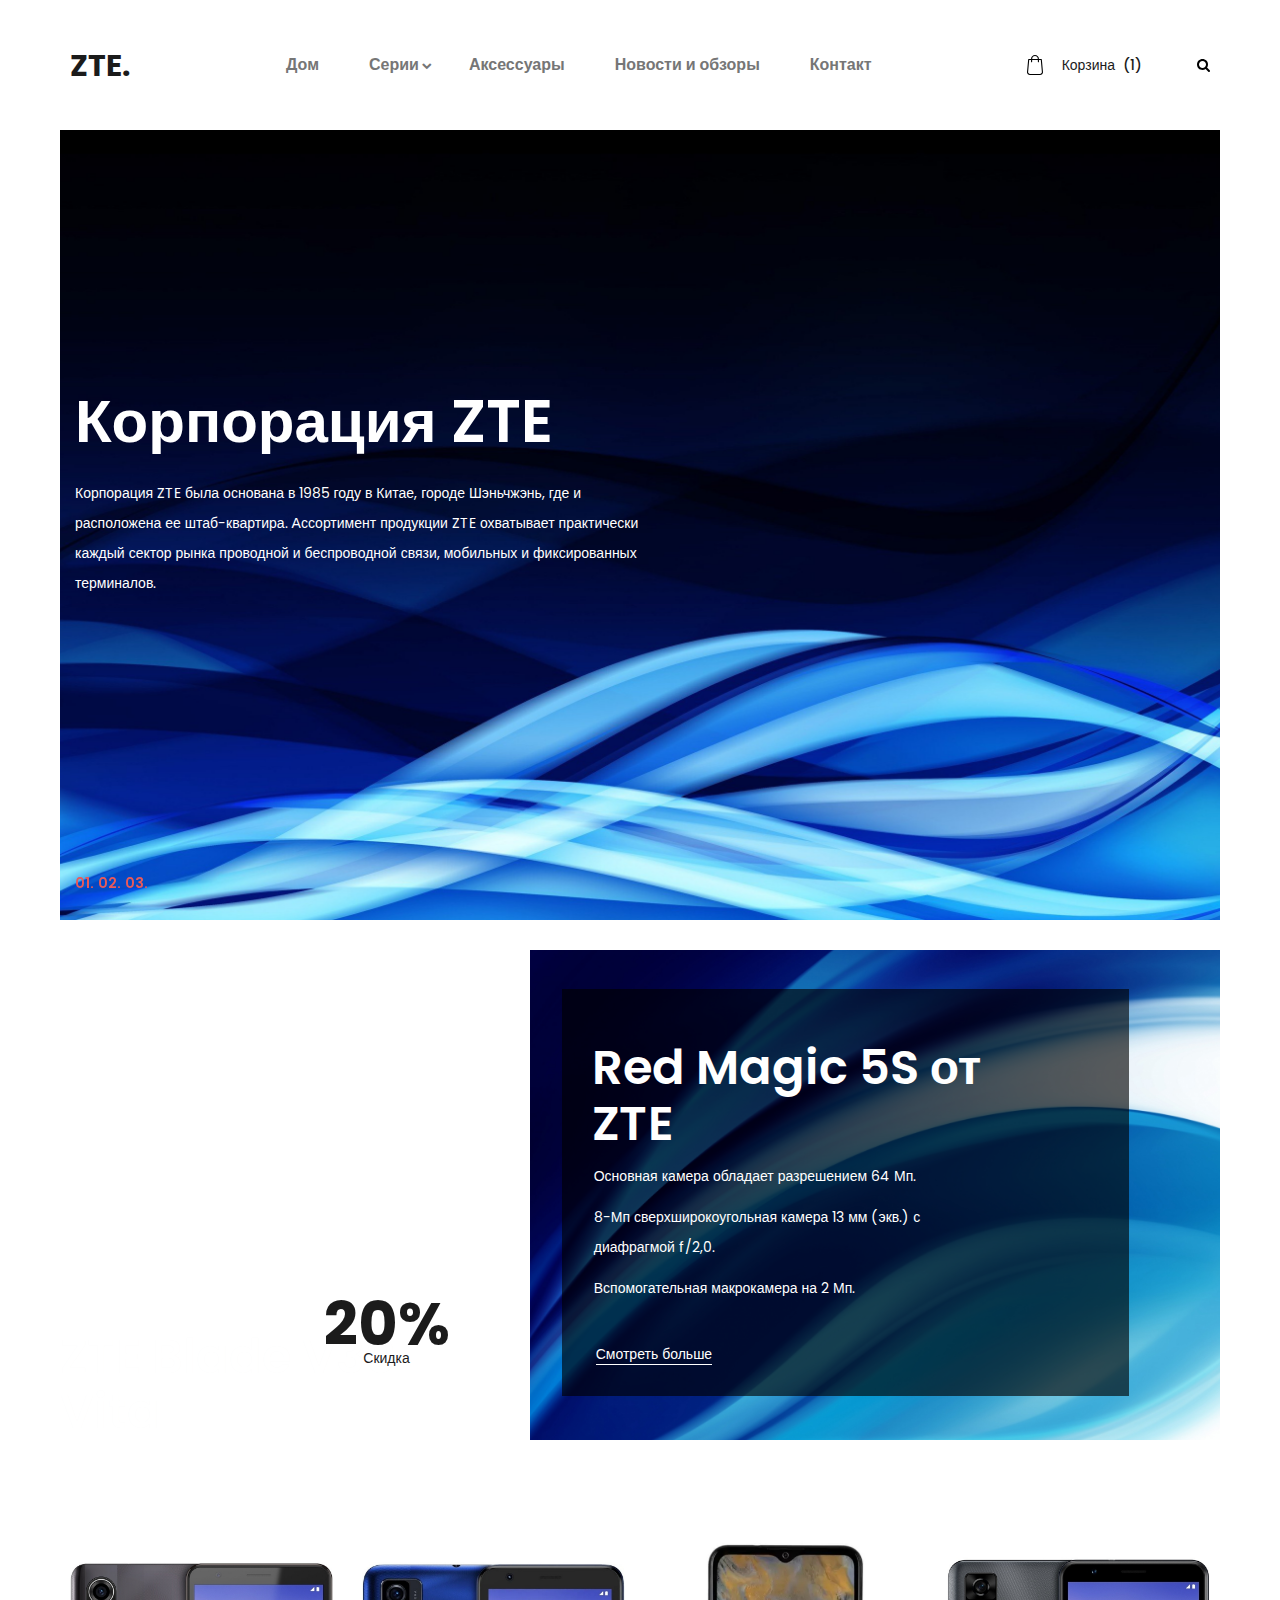
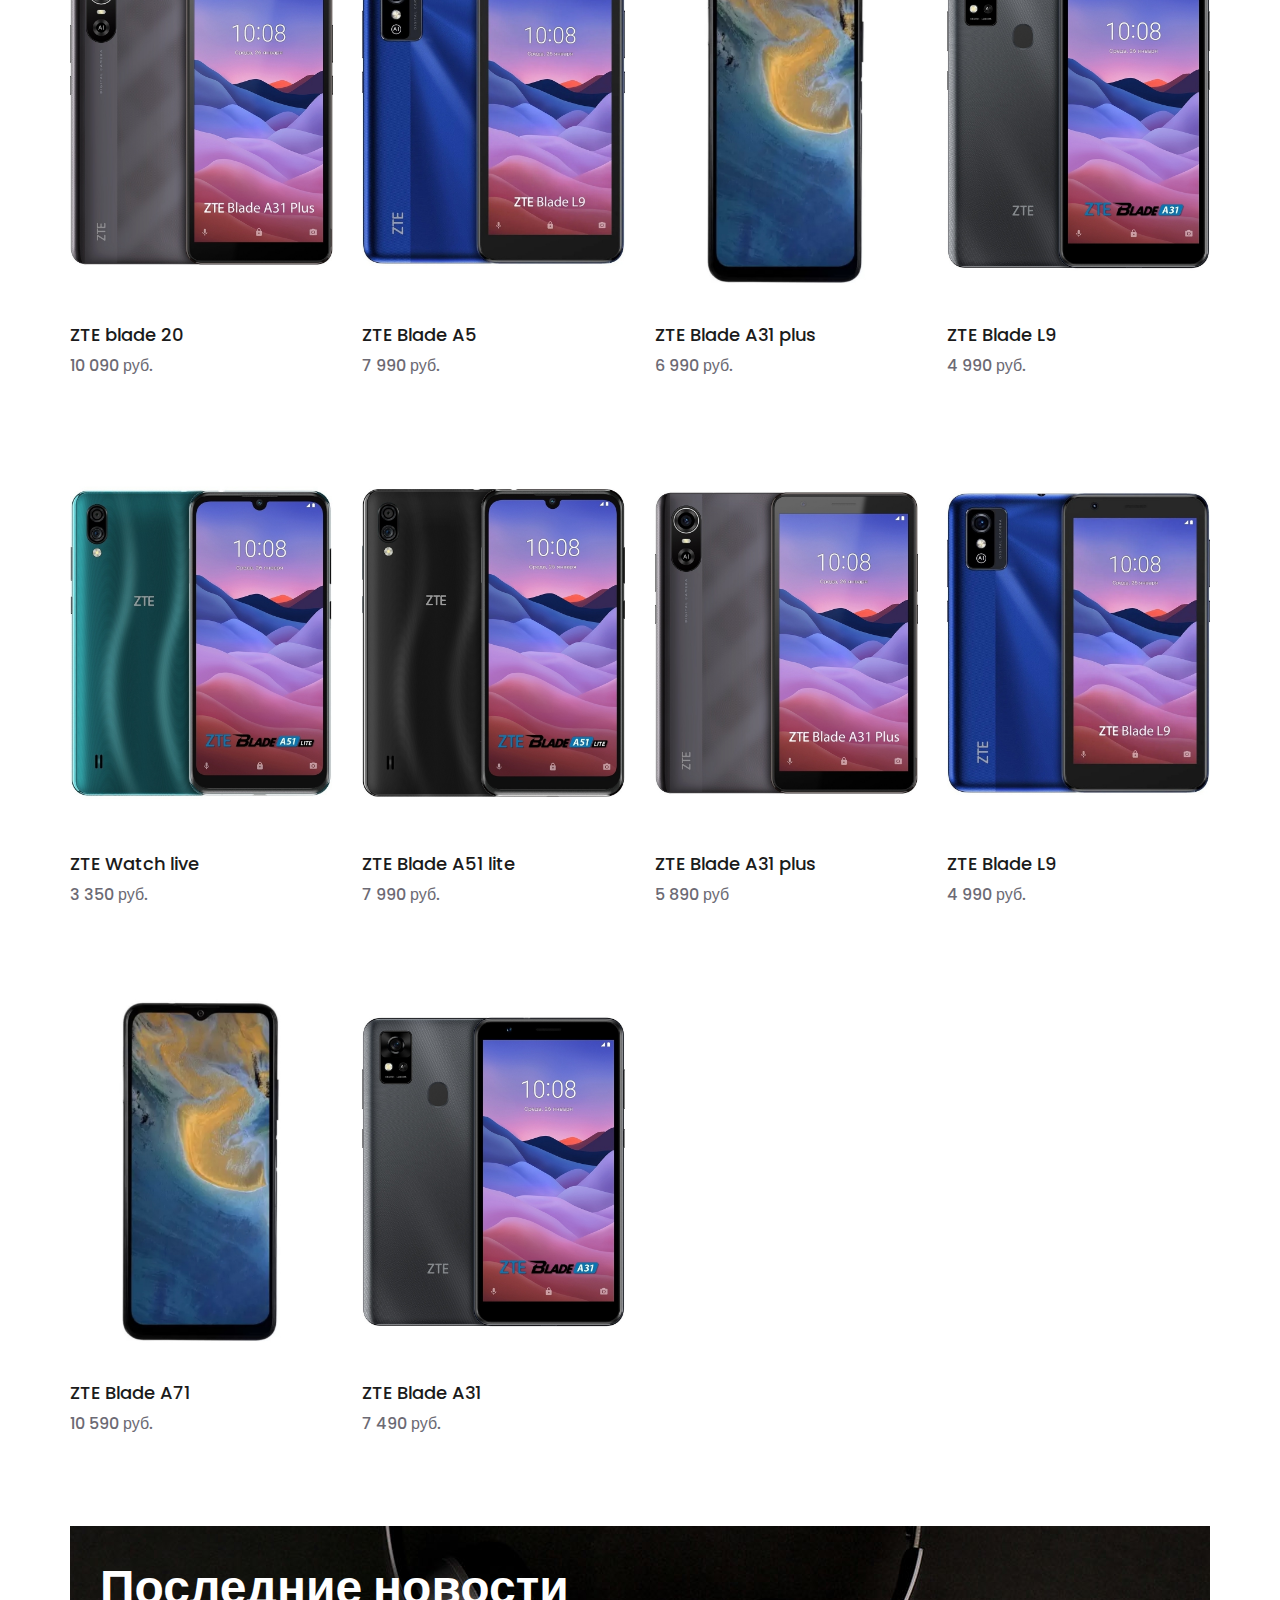
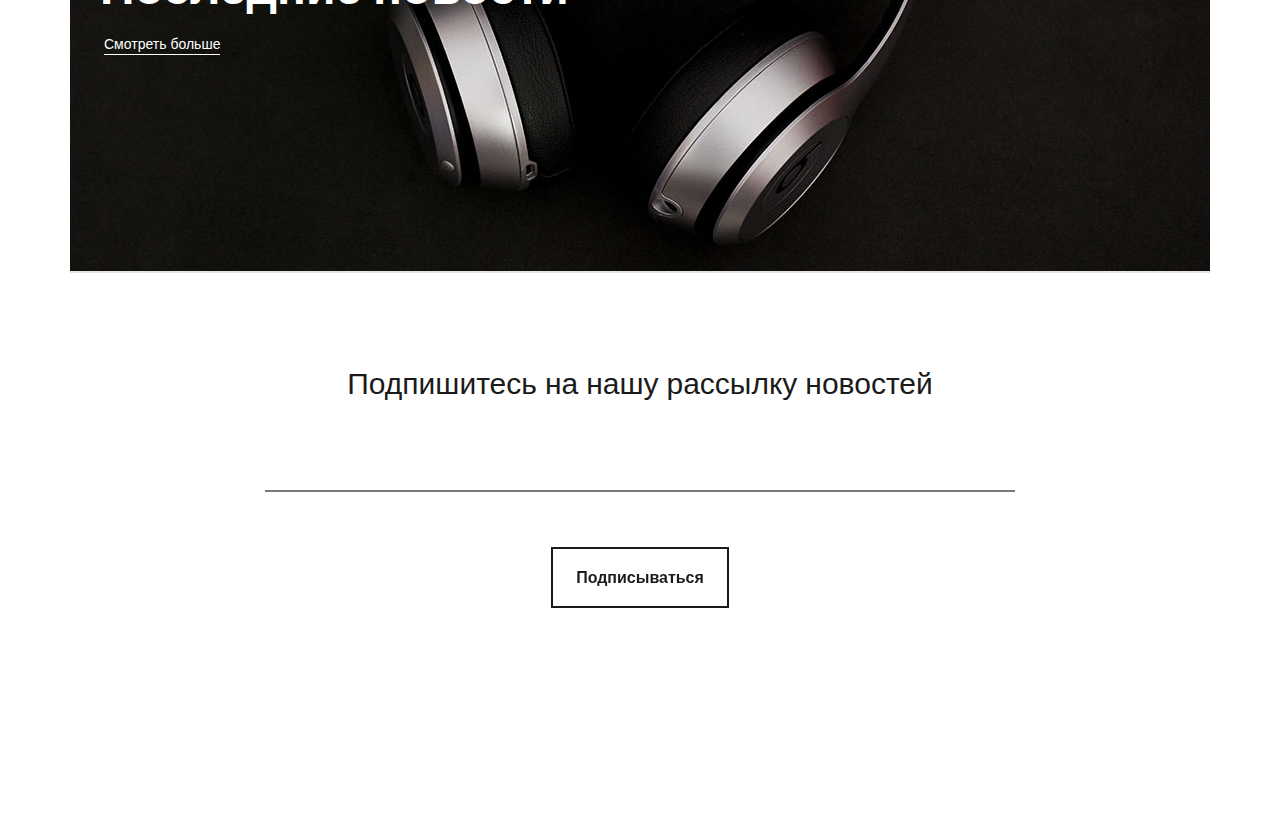
==== commit 3a44af68: "Add files via upload" ====
--- a/index.html
+++ b/index.html
@@ -36,11 +36,11 @@
 									<li class="hassubs">
 										<a href="categories.html">Серии</a>
 										<ul>
-											<li><a href="categories.html">ZTE Blade</a></li>
-											<li><a href="categories.html">ZTE Axon</a></li>							
+											<li><a href="ZTE Blade.html">ZTE Blade</a></li>
+											<li><a href="ZTE Axon.html">ZTE Axon</a></li>							
 										</ul>
 									</li>
-									<li><a href="#">Аксессуары</a></li>
+									<li><a href="Accessories.html">Аксессуары</a></li>
 									<li><a href="#">Новости и обзоры</a></li>
 									<li><a href="contact.html">Контакт</a></li>
 								</ul>
@@ -130,15 +130,16 @@
 				<ul class="page_menu_nav menu_mm">
 					<li class="page_menu_item has-children menu_mm">
 						<a href="index.html">Дом<i class="fa fa-angle-down"></i></a>
+						
 					</li>
 					<li class="page_menu_item has-children menu_mm">
 						<a href="categories.html">Серии<i class="fa fa-angle-down"></i></a>
 						<ul class="page_menu_selection menu_mm">
-							<li><a href="categories.html">ZTE Blade</a></li>
-											<li><a href="categories.html">ZTE Axon</a></li>		
+							<li><a href="ZTE Blade.html">ZTE Blade</a></li>
+							<li><a href="ZTE Axon.html">ZTE Axon</a></li>
 						</ul>
 					</li>
-					<li class="page_menu_item menu_mm"><a href="index.html">Аксессуары<i class="fa fa-angle-down"></i></a></li>
+					<li class="page_menu_item menu_mm"><a href="Accessories.html">Аксессуары<i class="fa fa-angle-down"></i></a></li>
 					<li class="page_menu_item menu_mm"><a href="#">Новости и обзоры<i class="fa fa-angle-down"></i></a></li>
 					<li class="page_menu_item menu_mm"><a href="contact.html">Контакт<i class="fa fa-angle-down"></i></a></li>
 				</ul>
@@ -289,7 +290,6 @@
 						<!-- Product -->
 						<div class="product">
 							<div class="product_image"><img src="images/product_1.jpg" alt=""></div>
-							<div class="product_extra product_new"><a href="categories.html">Новинка</a></div>
 							<div class="product_content">
 								<div class="product_title"><a href="product.html">ZTE blade 20</a></div>
 								<div class="product_price">10 090 руб.</div>
@@ -299,7 +299,6 @@
 						<!-- Product -->
 						<div class="product">
 							<div class="product_image"><img src="images/product_2.jpg" alt=""></div>
-							<div class="product_extra product_sale"><a href="categories.html">Скидка</a></div>
 							<div class="product_content">
 								<div class="product_title"><a href="product.html">ZTE Blade A5</a></div>
 								<div class="product_price">7 990 руб.</div>
@@ -336,29 +335,45 @@
 						<!-- Product -->
 						<div class="product">
 							<div class="product_image"><img src="images/product_6.jpg" alt=""></div>
-							<div class="product_extra product_hot"><a href="categories.html">Hot</a></div>
-							<div class="product_content">
-								<div class="product_title"><a href="product.html">Smart Phone</a></div>
-								<div class="product_price">$670</div>
-							</div>
-						</div>
-
-						<!-- Product -->
-						<div class="product">
-							<div class="product_image"><img src="images/product_7.jpg" alt=""></div>
-							<div class="product_content">
-								<div class="product_title"><a href="product.html">Smart Phone</a></div>
-								<div class="product_price">$670</div>
-							</div>
-						</div>
-
-						<!-- Product -->
-						<div class="product">
-							<div class="product_image"><img src="images/product_8.jpg" alt=""></div>
-							<div class="product_extra product_sale"><a href="categories.html">Hot</a></div>
-							<div class="product_content">
-								<div class="product_title"><a href="product.html">Smart Phone</a></div>
-								<div class="product_price">$670</div>
+							<div class="product_content">
+								<div class="product_title"><a href="product.html">ZTE Blade A51 lite</a></div>
+								<div class="product_price">7 990 руб.</div>
+							</div>
+						</div>
+
+						<!-- Product -->
+						<div class="product">
+							<div class="product_image"><img src="images/product_1.jpg" alt=""></div>
+							<div class="product_content">
+								<div class="product_title"><a href="product_1.html">ZTE Blade A31 plus</a></div>
+								<div class="product_price">5 890 руб</div>
+							</div>
+						</div>
+
+						<!-- Product -->
+						<div class="product">
+							<div class="product_image"><img src="images/product_2.jpg" alt=""></div>
+							<div class="product_content">
+								<div class="product_title"><a href="product_2.html">ZTE Blade L9</a></div>
+								<div class="product_price">4 990 руб.</div>
+							</div>
+						</div>
+
+						<!-- Product -->
+						<div class="product">
+							<div class="product_image"><img src="images/product_3.jpg" alt=""></div>
+							<div class="product_content">
+								<div class="product_title"><a href="product_3.html">ZTE Blade A71</a></div>
+								<div class="product_price">10 590 руб.</div>
+							</div>
+						</div>
+
+						<!-- Product -->
+						<div class="product">
+							<div class="product_image"><img src="images/product_4.jpg" alt=""></div>
+							<div class="product_content">
+								<div class="product_title"><a href="product_4.html">ZTE Blade A31</a></div>
+								<div class="product_price">7 490 руб.</div>
 							</div>
 						</div>
 
--- a/styles/main_styles.css
+++ b/styles/main_styles.css
@@ -558,7 +558,7 @@
 .search_input::-webkit-input-placeholder
 {
 	font-size: 14px !important;
-	font-weight: 10000 !important;
+	font-weight: 400 !important;
 	font-style: italic;
 	color: #767676 !important;
 }
@@ -813,11 +813,11 @@
 .home_slider_container
 {
 	width: 100%;
-	height: 80%;
+	height: 100%;
 	padding-top: 130px;
-	padding-left: 0px;
-	padding-right: 0px;
-	padding-bottom: 0px;
+	padding-left: 60px;
+	padding-right: 60px;
+	padding-bottom: 30px;
 }
 .home_slider_background
 {
